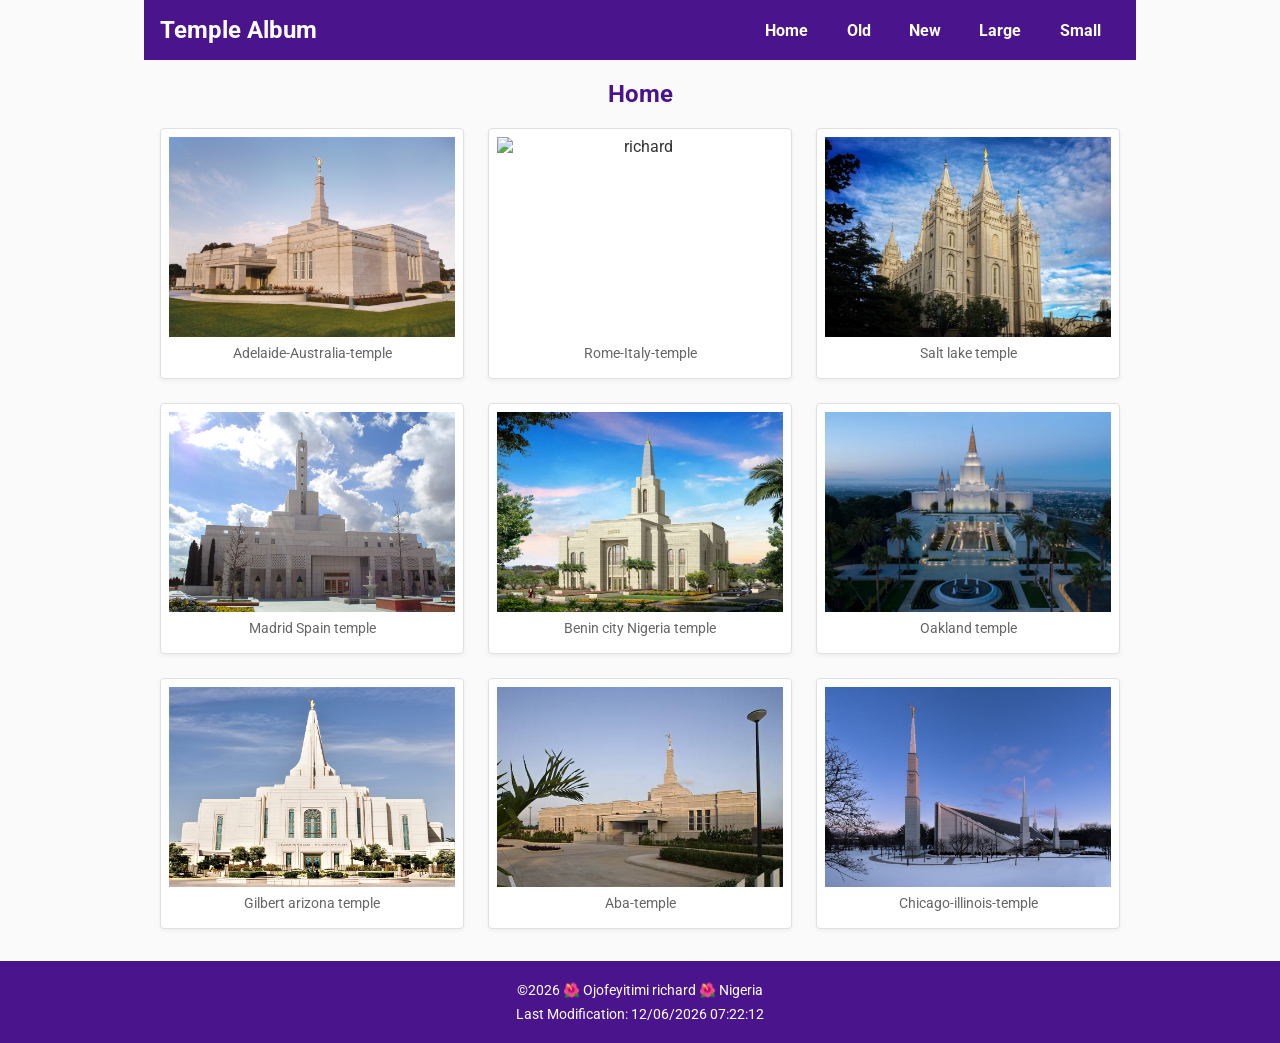
==== temples.html @ d5b1f35a "temple" ====
<!DOCTYPE html>
<html lang="en">
<head>
    <meta charset="utf-8">
    <meta name="viewport" content="width=device-width, initial-scale=1.0">
    <title>Temple Album</title>
    <meta name="description" content="Responsive temple directory showcase gallery.">
    <meta name="author" content="Rubia Magdalena Francesco">
    
    <!-- Google Fonts API -->
    <link rel="preconnect" href="https://fonts.googleapis.com">
    <link rel="preconnect" href="https://fonts.gstatic.com" crossorigin>
    <link href="https://fonts.googleapis.com/css2?family=Roboto:wght@400;700&display=swap" rel="stylesheet">
    
    <!-- Mobile-First CSS Links -->
    <link rel="stylesheet" href="styles/temples.css">
    <link rel="stylesheet" href="styles/temples-large.css">
    
    <!-- Deferred External JavaScript -->
    <script src="scripts/temples.js" defer></script>
</head>
<body>

    <header>
        <div class="header-container">
            <h1>Temple Album</h1>
            <button id="menu" aria-label="Toggle Menu"></button>
        </div>
        <nav class="navigation">
            <a href="#">Home</a>
            <a href="#">Old</a>
            <a href="#">New</a>
            <a href="#">Large</a>
            <a href="#">Small</a>
        </nav>
    </header>

    <main>
        <h2>Home</h2>
        <div class="gallery">
            <!-- 9 Temple Figures -->
            <figure>
                <img src="images/adelaide-australia-temple.jpg" alt="richard" loading="lazy">
                <figcaption>Adelaide-Australia-temple</figcaption>
            </figure>
            <figure>
                <img src="images/rome-italy-temple.jpg" alt="richard" loading="lazy">
                <figcaption>Rome-Italy-temple</figcaption>
            </figure>
            <figure>
                <img src="images/salt-lake-temple.jpg" alt="richard" loading="lazy">
                <figcaption>Salt lake temple</figcaption>
            </figure>
            <figure>
                <img src="images/madrid-spain-temple.jpg" alt="richard" loading="lazy">
                <figcaption>Madrid Spain temple</figcaption>
            </figure>
            <figure>
                <img src="images/benin-city-nigeria-temple-58575-main.jpg" alt="richard" loading="lazy">
                <figcaption>Benin city Nigeria temple</figcaption>
            </figure>
            <figure>
                <img src="images/oakland-temple.webp" alt="richard" loading="lazy">
                <figcaption>Oakland temple</figcaption>
            </figure>
            <figure>
                <img src="images/gilbert-arizona-temple.jpg" alt=" richard" loading="lazy">
                <figcaption>Gilbert arizona temple</figcaption>
            </figure>
            <figure>
                <img src="images/aba-temple.jpg" alt="richard" loading="lazy">
                <figcaption>Aba-temple</figcaption>
            </figure>
            <figure>
                <img src="images/chicago-illinois-temple.jpg" alt="chicago-illinois-temple" loading="lazy">
                <figcaption>Chicago-illinois-temple</figcaption>
            </figure>
        </div>
    </main>

    <footer>
        <p>&copy;<span id="currentyear"></span> 🌺 Ojofeyitimi richard 🌺 Nigeria</p>
        <p class="last-mod">Last Modification: <span id="lastModified"></span></p>
    </footer>

</body>
</html>
---- styles/temples.css ----
/* --- Base Styling & Typography --- */
body {
    font-family: 'Roboto', sans-serif;
    margin: 0;
    padding: 0;
    background-color: #fafafa;
    color: #333;
}

/* --- Layout Elements --- */
header {
    background-color: #4a148c; /* Purple Hue from screenshot */
    color: #ffffff;
}

.header-container {
    display: flex;
    justify-content: space-between;
    align-items: center;
    padding: 0.5rem 1rem;
    max-width: 960px;
    margin: 0 auto;
}

header h1 {
    font-size: 1.5rem;
    margin: 0;
}

/* --- Hamburger Button Configuration --- */
#menu {
    background: none;
    border: none;
    color: #ffffff;
    font-size: 1.8rem;
    cursor: pointer;
    padding: 0.25rem;
}

#menu::before {
    content: "☰"; /* Default Hamburger icon */
}

#menu.open::before {
    content: "❌"; /* Close symbol */
}

/* --- Navigation Menu (Mobile-first Hidden status) --- */
.navigation {
    display: flex;
    flex-direction: column;
    list-style: none;
    background-color: rgba(0, 0, 0, 0.1);
    max-height: 0;
    overflow: hidden;
    transition: max-height 0.3s ease-out;
}

.navigation.open {
    max-height: 300px; /* Expands menu cleanly */
}

.navigation a {
    display: block;
    color: #ffffff;
    text-decoration: none;
    padding: 0.75rem 1.5rem;
    text-align: center;
    font-weight: bold;
    transition: background-color 0.2s ease;
}

.navigation a:hover {
    background-color: rgba(255, 255, 255, 0.2);
}

/* --- Main Block & Mobile Grid View --- */
main {
    max-width: 960px;
    margin: 1rem auto;
    padding: 0 1rem;
}

main h2 {
    text-align: center;
    color: #4a148c;
}

.gallery {
    display: grid;
    grid-template-columns: 1fr; /* Exact single column specification */
    gap: 1.5rem;
}

figure {
    margin: 0;
    background-color: #ffffff;
    border: 1px solid #e0e0e0;
    border-radius: 4px;
    box-shadow: 0 2px 4px rgba(0,0,0,0.05);
    padding: 0.5rem;
    text-align: center;
    
}

figure img {
    width: 100%;
    height: 200px;
    max-width: 100%;
    display: block;
}

figcaption {
    padding: 0.5rem 0;
    font-size: 0.9rem;
    color: #666;
}

/* --- Footer Theme --- */
footer {
    background-color: #4a148c;
    color: #ffffff;
    text-align: center;
    padding: 1rem;
    margin-top: 2rem;
    font-size: 0.85rem;
    line-height: 1.5;
}

footer p {
    margin: 0.2rem 0;
}
---- styles/temples-large.css ----
@media only screen and (min-width: 48rem) { /* Approx 768px */

    /* Hide Hamburger Control Block */
    #menu {
        display: none;
    }

    /* Convert Header layout structure */
    header {
        display: flex;
        justify-content: space-between;
        align-items: center;
        max-width: 960px;
        margin: 0 auto;
        padding: 0 1rem;
        background-color: #4a148c;
    }
    
    .header-container {
        margin: 0;
        padding: 1rem 0;
    }

    /* Transform Navigation Layout to Horizontal Bar */
    .navigation {
        display: flex;
        flex-direction: row;
        max-height: none; 
        background-color: transparent;
    }

    .navigation a {
        padding: 1rem 1.2rem;
    }

    /* Responsive Grid Scaling (Upgrades from 1 column to 3 columns) */
    .gallery {
        grid-template-columns: repeat(3, 1fr);
    }
}
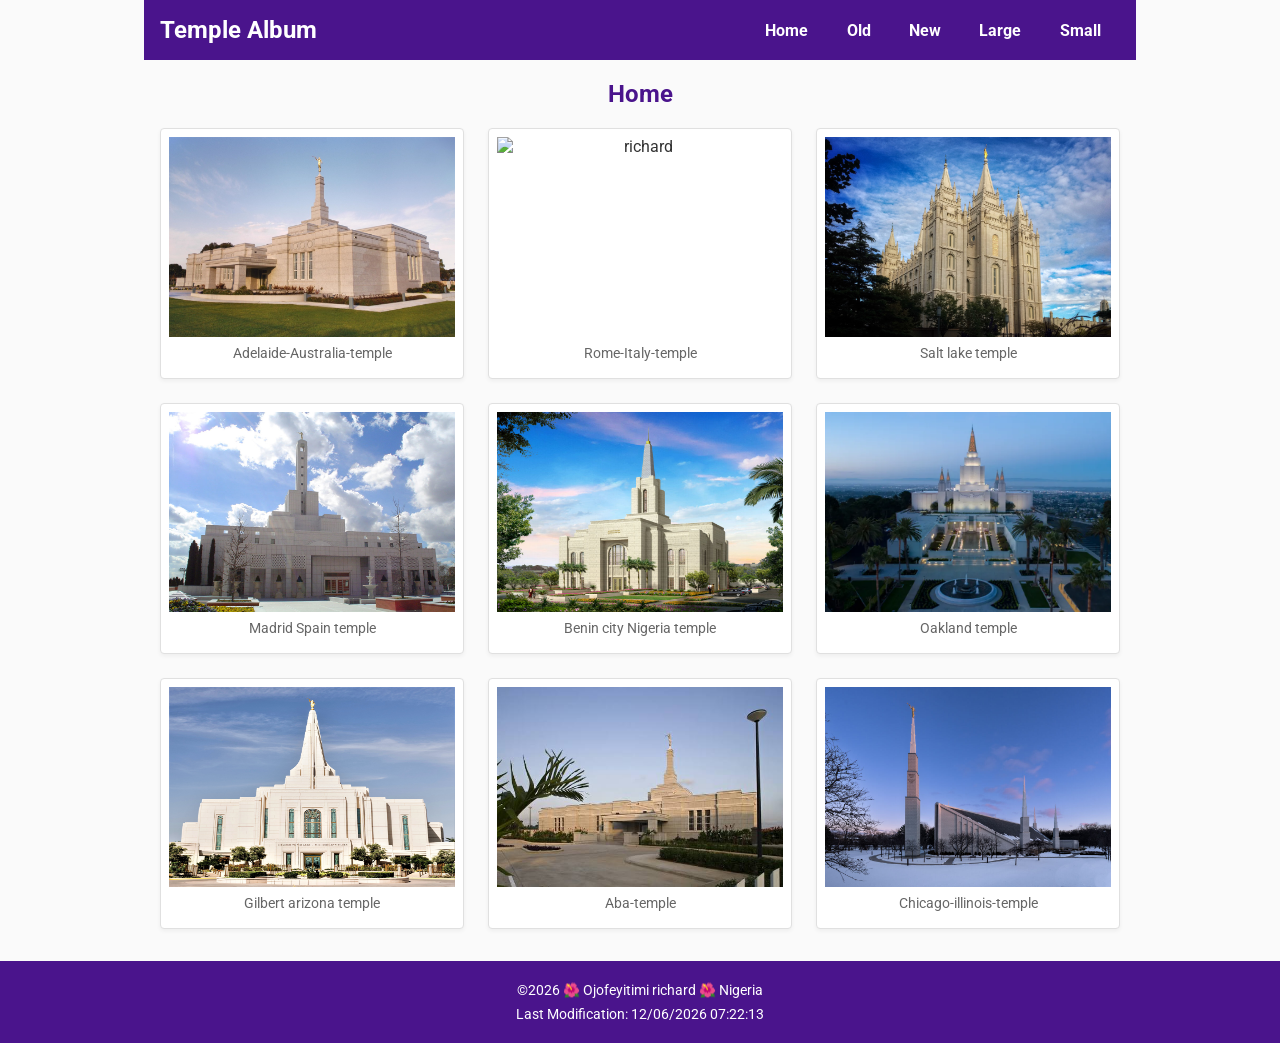
==== commit fda43374: "ds update" ====
--- a/temples.html
+++ b/temples.html
@@ -4,7 +4,7 @@
     <meta charset="utf-8">
     <meta name="viewport" content="width=device-width, initial-scale=1.0">
     <title>Temple Album</title>
-    <meta name="description" content="Responsive temple directory showcase gallery.">
+    <meta name="description" content="Responsive latter day saints temple directory showcase gallery.">
     <meta name="author" content="Rubia Magdalena Francesco">
     
     <!-- Google Fonts API -->
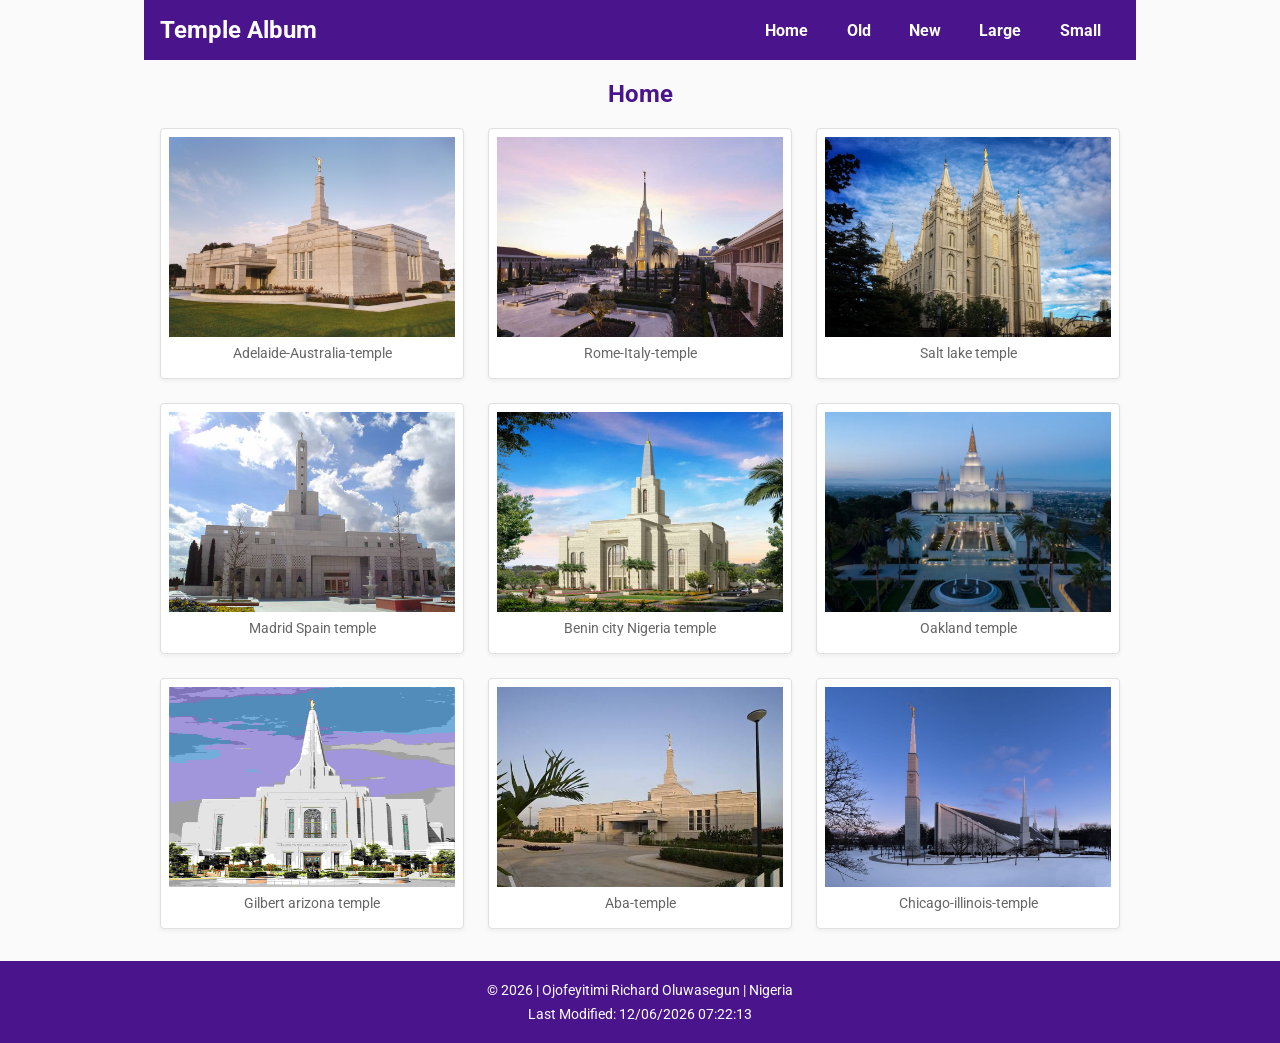
==== commit 7960424c: "jd b" ====
--- a/temples.html
+++ b/temples.html
@@ -56,7 +56,7 @@
                 <figcaption>Madrid Spain temple</figcaption>
             </figure>
             <figure>
-                <img src="images/benin-city-nigeria-temple-58575-main.jpg" alt="richard" loading="lazy">
+                <img src="images/benin-city-nigeria-temple.jpg" alt="richard" loading="lazy">
                 <figcaption>Benin city Nigeria temple</figcaption>
             </figure>
             <figure>
@@ -79,9 +79,10 @@
     </main>
 
     <footer>
-        <p>&copy;<span id="currentyear"></span> 🌺 Ojofeyitimi richard 🌺 Nigeria</p>
-        <p class="last-mod">Last Modification: <span id="lastModified"></span></p>
-    </footer>
+    <p><span id="copyright"></span></p>
+  <p><span id="lastModified"></span></p>
+</footer>
 
+<script src="scripts/getdate.js"></script>
 </body>
 </html>
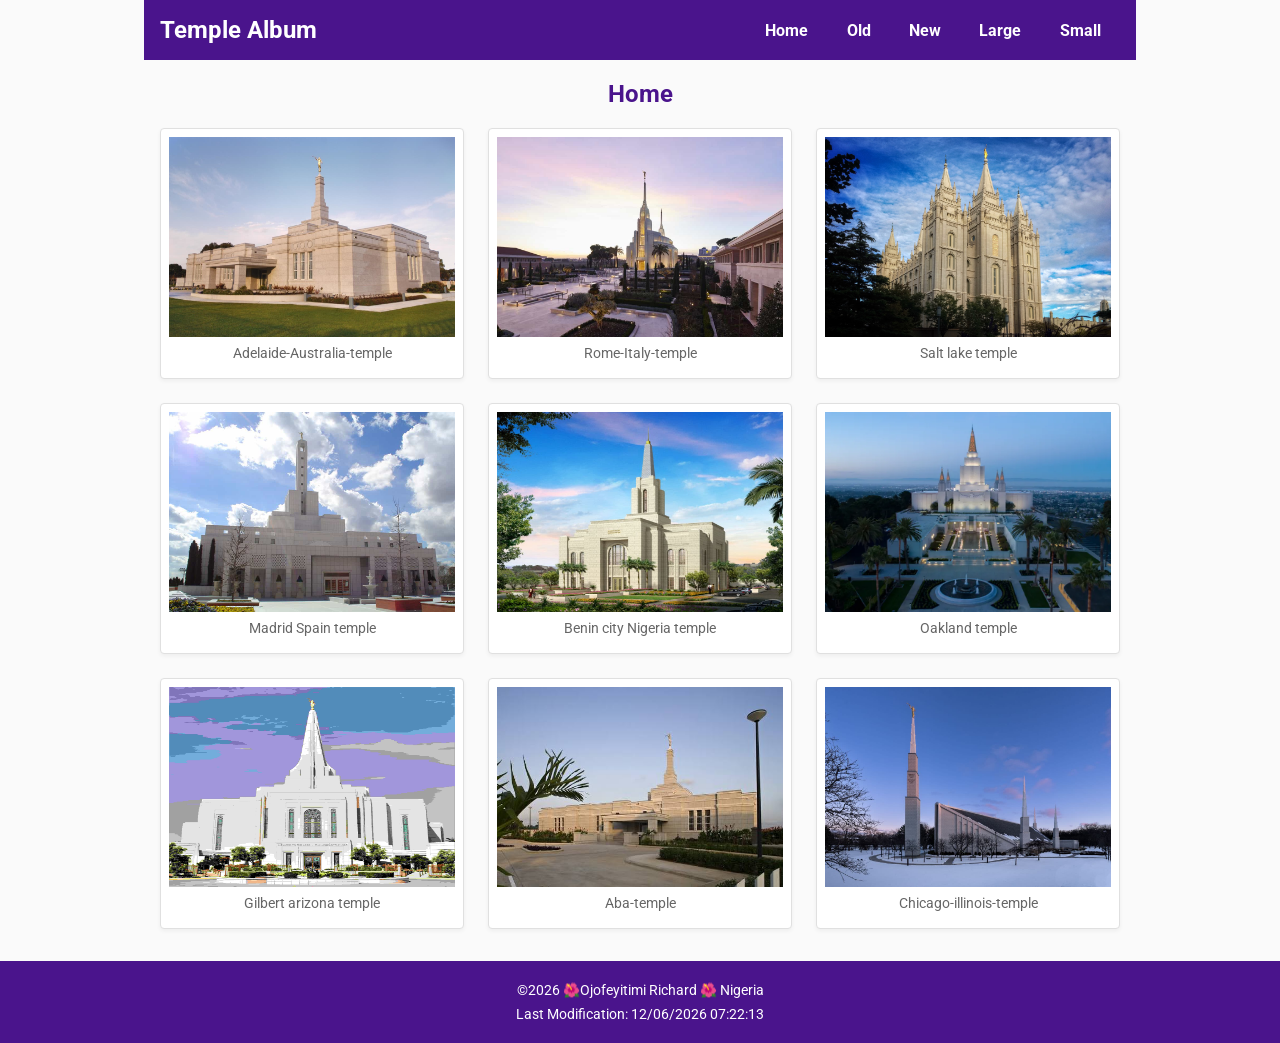
==== commit d39c7eca: "hdjd" ====
--- a/temples.html
+++ b/temples.html
@@ -24,6 +24,7 @@
     <header>
         <div class="header-container">
             <h1>Temple Album</h1>
+            
             <button id="menu" aria-label="Toggle Menu"></button>
         </div>
         <nav class="navigation">
@@ -36,6 +37,7 @@
     </header>
 
     <main>
+      
         <h2>Home</h2>
         <div class="gallery">
             <!-- 9 Temple Figures -->
@@ -76,13 +78,14 @@
                 <figcaption>Chicago-illinois-temple</figcaption>
             </figure>
         </div>
+      
+
+       
     </main>
 
     <footer>
-    <p><span id="copyright"></span></p>
-  <p><span id="lastModified"></span></p>
-</footer>
-
-<script src="scripts/getdate.js"></script>
+        <p>&copy;<span id="currentyear"></span> 🌺Ojofeyitimi Richard  🌺 Nigeria</p>
+        <p class="last-mod">Last Modification: <span id="lastModified"></span></p>
+    </footer>
 </body>
 </html>
